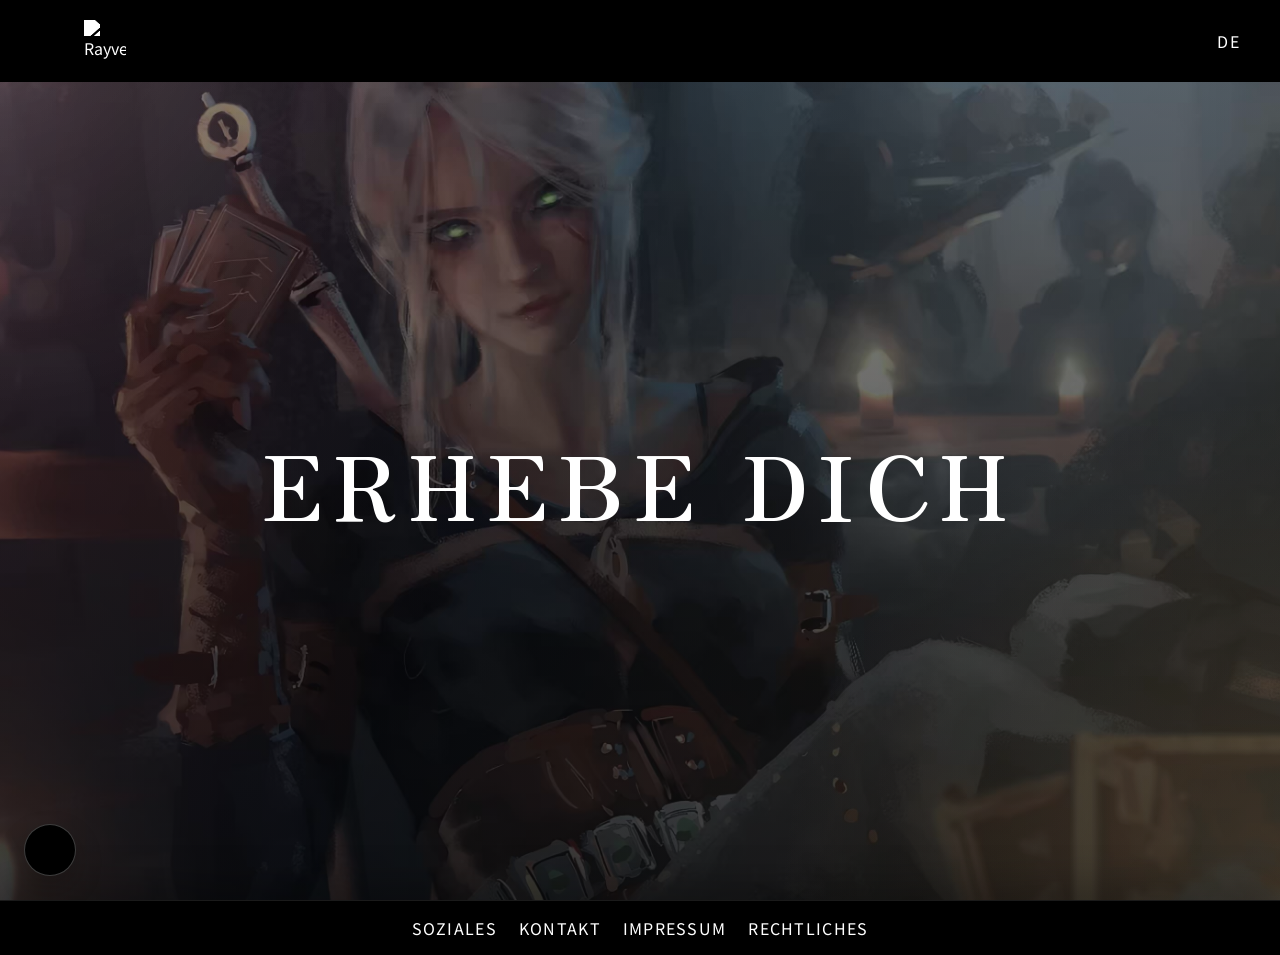
==== index.html @ 379093a9 "Enhance imprint modal styling for improved layout and spacing" ====
<!DOCTYPE html>
<html lang="de">
<head>
	<meta charset="UTF-8">
	<meta name="viewport" content="width=device-width, initial-scale=1.0">
	<title>Rayven</title>
	<meta
		name="description"
		content="Rayven eSports mit einem responsiven Header, Sprachumschaltung und mobilem Menü."
	>
	<link rel="preconnect" href="https://fonts.googleapis.com">
	<link rel="preconnect" href="https://fonts.gstatic.com" crossorigin>
	<link
		href="https://fonts.googleapis.com/css2?family=Noto+Sans+JP:wght@500;600;700&family=Zen+Old+Mincho:wght@400;500;600;700&display=swap"
		rel="stylesheet"
	>
	<link rel="stylesheet" href="assets/css/styles.css">
</head>
<body>
	<div class="page-shell">
		<header class="site-header" data-header>
			<div class="header-inner">
				<div class="header-branding">
					<button
						class="menu-toggle"
						type="button"
						aria-label="Menü öffnen"
						aria-expanded="false"
						aria-controls="mobile-menu"
						data-menu-toggle
					>
						<span class="menu-icon menu-icon-equal" data-menu-icon-open>
							<i data-lucide="equal"></i>
						</span>
						<span class="menu-icon menu-icon-close" data-menu-icon-close>
							<i data-lucide="x"></i>
						</span>
					</button>

					<a class="brand-mark" href="#start" aria-label="Rayven Startseite">
						<img src="assets/logo/logo.svg" alt="Rayven Logo">
					</a>
				</div>

				<div class="header-actions">
					<div class="language-switcher" data-language-switcher>
						<button
							class="language-trigger"
							type="button"
							aria-haspopup="true"
							aria-expanded="false"
							aria-label="Sprache auswählen"
							data-language-trigger
						>
							<span data-current-language>DE</span>
							<i data-lucide="chevron-down"></i>
						</button>
						<div class="language-menu" role="menu" aria-label="Sprachauswahl">
							<button type="button" class="is-active" data-language="de">DE</button>
							<button type="button" data-language="en">EN</button>
							<button type="button" data-language="jp">JP</button>
						</div>
					</div>
				</div>
			</div>
		</header>

		<section class="menu-panel" id="mobile-menu" aria-hidden="true" data-mobile-menu>
			<nav class="mobile-nav" aria-label="Hauptnavigation">
				<a href="index.html" data-i18n="nav.home">START</a>
				<a href="about.html" data-i18n="nav.about">ÜBER</a>
				<a href="#" data-i18n="nav.team">GAMES</a>
				<a href="#" data-i18n="nav.events">EVENTS</a>
				<a href="https://opnform.com/forms/contact-form-cu6ht2" data-i18n="nav.form">FORMULAR</a>
			</nav>
		</section>

		<main>
			<section class="hero" id="start" data-hero>
				<div class="hero-backdrop"></div>
				<div class="hero-content">
					<p class="eyebrow" data-i18n="hero.motto">ERHEBE DICH</p>
				</div>
			</section>
		</main>

		<footer class="site-footer">
			<nav class="footer-nav" aria-label="Footer Navigation">
				<a href="#" data-i18n="footer.socials">SOZIALES</a>
				<a href="#" data-i18n="footer.contact">KONTAKT</a>
				<a href="#" data-i18n="footer.imprint" data-imprint-trigger>IMPRESSUM</a>
				<a href="#" data-i18n="footer.legal">RECHTLICHES</a>
			</nav>
		</footer>
	</div>

	<button class="cookie-trigger" type="button" aria-label="Cookie-Einstellungen öffnen" data-cookie-trigger>
		<i data-lucide="cookie"></i>
	</button>

	<div class="cookie-modal" role="dialog" aria-modal="true" aria-labelledby="cookie-modal-title" aria-hidden="true" data-cookie-modal>
		<div class="cookie-modal-content">
			<div class="cookie-modal-header">
				<div class="cookie-modal-title">
					<h2 id="cookie-modal-title" data-i18n="cookie.title">COOKIE-EINSTELLUNGEN</h2>
				</div>
				<button class="cookie-modal-dismiss" type="button" aria-label="Cookie-Einstellungen schließen" data-cookie-close>
					<i data-lucide="x" aria-hidden="true"></i>
				</button>
			</div>

			<div class="cookie-modal-rule"></div>
			<div class="cookie-modal-notice">
				<i data-lucide="info" aria-hidden="true"></i>
				<p data-i18n="cookie.intro">Hier findest du Informationen dazu, wie Rayven Cookies und ähnliche Technologien verwendet.</p>
			</div>

			<section class="cookie-modal-section">
				<h3 data-i18n="cookie.purposeTitle">WARUM WIR COOKIES VERWENDEN</h3>
				<p data-i18n="cookie.purpose">Cookies und lokale Speicherungen helfen dabei, Spracheinstellungen zu speichern und die Website zuverlässig bereitzustellen. Sie ermöglichen keine personalisierte Werbung durch Rayven.</p>
			</section>

			<section class="cookie-modal-section">
				<h3 data-i18n="cookie.dataTitle">WELCHE DATEN GESPEICHERT WERDEN</h3>
				<p data-i18n="cookie.data">Deine zuletzt ausgewählte Sprache wird lokal in deinem Browser gespeichert. Dadurch bleibt sie beim Aktualisieren und beim späteren Öffnen der Seite erhalten. Diese Einstellung wird nicht an Rayven übertragen.</p>
			</section>

			<section class="cookie-modal-section">
				<h3 data-i18n="cookie.controlTitle">DEINE AUSWAHL</h3>
				<p data-i18n="cookie.control">Du kannst gespeicherte Website-Daten jederzeit über die Einstellungen deines Browsers löschen. Wenn du eine andere Sprache auswählst, wird die neue Auswahl automatisch übernommen.</p>
			</section>

		</div>
	</div>

	<div class="cookie-modal" role="dialog" aria-modal="true" aria-labelledby="imprint-modal-title" aria-hidden="true" data-imprint-modal>
		<div class="cookie-modal-content imprint-modal-content">
			<div class="cookie-modal-header">
				<div class="cookie-modal-title">
					<h2 id="imprint-modal-title" data-i18n="imprint.title">IMPRESSUM</h2>
				</div>
				<button class="cookie-modal-dismiss" type="button" aria-label="Impressum schließen" data-imprint-close>
					<i data-lucide="x" aria-hidden="true"></i>
				</button>
			</div>

			<div class="cookie-modal-rule"></div>

			<section class="cookie-modal-section">
				<h3 data-i18n="imprint.provider">ANGABEN GEMÄSS § 5 TMG</h3>
				<p><span>Rayven</span><br><span data-i18n="imprint.city">86316 FRIEDBERG</span></p>
			</section>

			<section class="cookie-modal-section">
				<h3 data-i18n="imprint.contact">KONTAKT</h3>
				<p><span data-i18n="imprint.emailLabel">E-MAIL:</span> <a href="mailto:rayvenclan@proton.me">rayvenclan@proton.me</a></p>
			</section>

			<section class="cookie-modal-section">
				<h3 data-i18n="imprint.disclaimer">HAFTUNGSAUSSCHLUSS</h3>
				<p data-i18n="imprint.disclaimerText">Die Inhalte dieser Website wurden mit größtmöglicher Sorgfalt erstellt. Für die Richtigkeit, Vollständigkeit und Aktualität der Inhalte können wir jedoch keine Gewähr übernehmen.</p>
			</section>

			<section class="cookie-modal-section">
				<h3 data-i18n="imprint.externalLinks">EXTERNE LINKS</h3>
				<p data-i18n="imprint.externalLinksText">Diese Website enthält Links zu externen Websites Dritter, auf deren Inhalte wir keinen Einfluss haben. Für die Inhalte der verlinkten Seiten ist stets der jeweilige Anbieter oder Betreiber der Seiten verantwortlich.</p>
			</section>

			<section class="cookie-modal-section">
				<h3 data-i18n="imprint.copyright">URHEBERRECHT</h3>
				<p data-i18n="imprint.copyrightText">Die durch die Seitenbetreiber erstellten Inhalte und Werke auf dieser Website unterliegen dem deutschen Urheberrecht. Die Vervielfältigung, Bearbeitung, Verbreitung und jede Art der Verwertung außerhalb der Grenzen des Urheberrechts bedürfen der schriftlichen Zustimmung des jeweiligen Autors bzw. Erstellers.</p>
			</section>
		</div>
	</div>

	<script src="https://unpkg.com/lucide@latest"></script>
	<script src="assets/js/main.js"></script>
</body>
</html>
---- assets/css/styles.css ----
:root {
	--bg: #f3ede2;
	--surface: rgba(255, 255, 255, 0.92);
	--surface-strong: #ffffff;
	--surface-dark: rgba(10, 10, 10, 0.74);
	--text: #141414;
	--text-soft: rgba(20, 20, 20, 0.72);
	--text-inverse: #ffffff;
	--line: rgba(255, 255, 255, 0.14);
	--line-dark: rgba(20, 20, 20, 0.12);
	--accent: #b89a62;
	--accent-deep: #6d1f2a;
	--header-height: 82px;
	--content-width: min(1280px, calc(100vw - 48px));
	--transition: 220ms cubic-bezier(0.22, 1, 0.36, 1);
	--hero-image: url("../img/hero-bg.jpg");
}

* {
	box-sizing: border-box;
}

html {
	height: 100%;
	scroll-behavior: smooth;
}

body {
	min-height: 100%;
	margin: 0;
	font-family: "Noto Sans JP", sans-serif;
	background: var(--bg);
	color: var(--text);
}

body.menu-open {
	overflow: hidden;
	background: #ffffff;
}

a {
	color: inherit;
	text-decoration: none;
}

button {
	font: inherit;
}

.page-shell {
	min-height: 100svh;
	position: relative;
}

main {
	height: 100svh;
}

.site-header {
	position: fixed;
	inset: 0 0 auto;
	z-index: 40;
	color: var(--text-inverse);
	background: #000000;
	transition: background-color var(--transition), color var(--transition), border-color var(--transition);
}

.header-inner {
	width: 100%;
	margin: 0 auto;
	min-height: var(--header-height);
	display: flex;
	justify-content: space-between;
	align-items: center;
	gap: 20px;
	padding: 0 28px;
}

.page-shell.menu-open .site-header {
	background: #ffffff;
	color: var(--text);
}

.menu-toggle,
.language-trigger,
.language-menu button,
.mobile-language-actions button {
	border: 0;
	background: none;
	padding: 0;
	cursor: pointer;
}

	.menu-toggle {
		display: inline-flex;
	width: 42px;
	height: 42px;
	align-items: center;
	justify-content: center;
	color: currentColor;
		position: relative;
}

.footer-nav {
	display: flex;
	align-items: center;
}

.header-branding {
	display: flex;
	align-items: center;
	gap: 14px;
}

.footer-nav a,
.mobile-nav a,
.hero-cta,
.language-trigger,
.language-menu button,
	.mobile-language-actions button,
	.menu-toggle {
	font-family: "Noto Sans JP", sans-serif;
	letter-spacing: 0.08em;
}

.footer-nav a,
.mobile-nav a {
	font-size: 1rem;
	position: relative;
}

.footer-nav a::after,
.mobile-nav a::after {
	content: "";
	position: absolute;
	left: 0;
	bottom: -5px;
	width: 100%;
	height: 1px;
	background: currentColor;
	transform: scaleX(0);
	transform-origin: left;
	transition: transform var(--transition);
}

.footer-nav a:hover::after,
.footer-nav a:focus-visible::after,
.mobile-nav a:hover::after,
.mobile-nav a:focus-visible::after {
	transform: scaleX(1);
}

.brand-mark {
	display: inline-flex;
	align-items: center;
	justify-content: center;
	width: 42px;
	height: 42px;
}

.brand-mark img {
	width: 100%;
	height: 100%;
	object-fit: contain;
	transition: filter var(--transition);
}

	.site-header .brand-mark img {
	filter: brightness(0) invert(1);
}

.page-shell.menu-open .site-header .brand-mark img {
	filter: none;
}

.header-actions {
	display: flex;
	align-items: center;
	gap: 14px;
}

.language-switcher {
	position: relative;
}

.language-trigger {
	display: inline-flex;
	align-items: center;
	gap: 8px;
	min-height: 42px;
	padding: 0 4px 0 12px;
	color: inherit;
	background: transparent;
	transition: color var(--transition);
}

.language-trigger svg {
	width: 18px;
	height: 18px;
	transition: transform var(--transition);
}

.language-switcher.is-open .language-trigger svg {
	transform: rotate(180deg);
}

.language-menu {
	position: absolute;
	top: calc(100% + 10px);
	right: 0;
	min-width: 88px;
	display: grid;
	gap: 4px;
	padding: 8px;
	background: rgba(255, 255, 255, 0.96);
	border: 1px solid rgba(20, 20, 20, 0.08);
	box-shadow: 0 18px 42px rgba(0, 0, 0, 0.18);
	opacity: 0;
	visibility: hidden;
	transform: translateY(-8px);
	transition: opacity var(--transition), transform var(--transition), visibility var(--transition);
}

.language-switcher.is-open .language-menu {
	opacity: 1;
	visibility: visible;
	transform: translateY(0);
}

.language-menu button,
.mobile-language-actions button {
	min-height: 42px;
	padding: 0 14px;
	color: var(--text);
	text-align: center;
	transition: background-color var(--transition), color var(--transition);
}

.language-menu button.is-active,
.mobile-language-actions button.is-active,
.language-menu button:hover,
.language-menu button:focus-visible,
.mobile-language-actions button:hover,
.mobile-language-actions button:focus-visible {
	background: #000000;
	color: var(--text-inverse);
}

.hero {
	position: relative;
	height: 100svh;
	min-height: 100svh;
	display: flex;
	align-items: center;
	padding: calc(var(--header-height) + 24px) 24px 40px;
	overflow: clip;
	isolation: isolate;
	box-sizing: border-box;
	background:
		linear-gradient(180deg, rgba(6, 8, 11, 0.24), rgba(6, 8, 11, 0.72)),
		linear-gradient(115deg, rgba(109, 31, 42, 0.38), rgba(17, 17, 17, 0.12) 42%, rgba(184, 154, 98, 0.28)),
		var(--hero-image) center/cover no-repeat;
}

.hero-backdrop {
	position: absolute;
	inset: 0;
	background:
		radial-gradient(circle at top left, rgba(255, 255, 255, 0.14), transparent 26%),
		radial-gradient(circle at bottom right, rgba(184, 154, 98, 0.2), transparent 32%);
	mix-blend-mode: screen;
	pointer-events: none;
}

.hero-content {
	position: relative;
	z-index: 1;
	width: var(--content-width);
	margin: 0 auto;
	color: var(--text-inverse);
	display: grid;
	justify-items: center;
	text-align: center;
	gap: 18px;
	animation: rise-in 720ms cubic-bezier(0.22, 1, 0.36, 1) both;
}

.eyebrow {
	margin: 0;
	font-family: "Zen Old Mincho", serif;
	font-size: clamp(2.4rem, 7vw, 6rem);
	font-weight: 700;
	line-height: 1.2;
	letter-spacing: 0.12em;
}

.mobile-language-block p {
	margin: 0;
	font-family: "Noto Sans JP", sans-serif;
	font-size: 0.9rem;
	letter-spacing: 0.24em;
}

.hero h1 {
	margin: 0;
	max-width: 10ch;
	font-family: "Noto Sans JP", sans-serif;
	font-size: clamp(4rem, 12vw, 8.5rem);
	line-height: 0.88;
	letter-spacing: 0.02em;
	text-wrap: balance;
}

.hero-copy {
	max-width: 600px;
	margin: 0;
	font-size: clamp(1.1rem, 1.8vw, 1.35rem);
	line-height: 1.28;
	color: rgba(255, 255, 255, 0.82);
}

.hero-cta {
	display: inline-flex;
	align-items: center;
	justify-content: center;
	min-width: 178px;
	min-height: 58px;
	padding: 0 28px;
	background: var(--surface-strong);
	color: var(--text);
	font-size: 1.05rem;
	transition: transform var(--transition), background-color var(--transition), color var(--transition);
}

.hero-cta:hover,
.hero-cta:focus-visible {
	transform: translateY(-3px);
	background: var(--accent);
	color: var(--text-inverse);
}

.about-cta .hero-cta {
	border: 1px solid var(--text-inverse);
	background: #000000;
	color: var(--text-inverse);
	transition: background-color var(--transition), color var(--transition);
}

.about-cta .hero-cta:hover,
.about-cta .hero-cta:focus-visible {
	transform: none;
	background: var(--text-inverse);
	color: var(--text);
}

.site-footer {
	position: relative;
	z-index: 20;
	width: 100%;
	background: #000000;
	border-top: 1px solid rgba(255, 255, 255, 0.1);
	box-shadow: 0 -18px 36px rgba(0, 0, 0, 0.24);
}

.cookie-trigger {
	position: fixed;
	left: 24px;
	bottom: 24px;
	z-index: 60;
	display: grid;
	place-items: center;
	width: 52px;
	height: 52px;
	border: 1px solid rgba(255, 255, 255, 0.24);
	border-radius: 50%;
	background: #000000;
	color: var(--text-inverse);
	box-shadow: 0 12px 28px rgba(0, 0, 0, 0.24);
	cursor: pointer;
	transition: transform var(--transition), background-color var(--transition);
}

.cookie-trigger:hover,
.cookie-trigger:focus-visible {
	background: #000000;
	transform: none;
}

.cookie-trigger svg {
	width: 24px;
	height: 24px;
}

.cookie-modal {
	position: fixed;
	inset: 0;
	z-index: 70;
	display: grid;
	place-items: center;
	padding: 24px;
	background: rgba(10, 10, 10, 0.58);
	opacity: 0;
	visibility: hidden;
	pointer-events: none;
	transition: opacity var(--transition), visibility var(--transition);
}

.cookie-modal.is-open {
	opacity: 1;
	visibility: visible;
	pointer-events: auto;
}

.cookie-modal-content {
	width: min(760px, 100%);
	max-height: min(760px, 100%);
	overflow-y: auto;
	padding: 32px 36px 36px;
	border: 1px solid rgba(20, 20, 20, 0.1);
	border-radius: 0;
	background: #000000;
	color: var(--text-inverse);
	font-family: "Noto Sans JP", sans-serif;
	box-shadow: inset 0 4px 0 0 #FFFFFF, 0 24px 70px rgba(0, 0, 0, 0.28);
	transform: translateY(18px);
	transition: transform var(--transition);
}

.cookie-modal.is-open .cookie-modal-content {
	transform: translateY(0);
}

.cookie-modal-header,
.cookie-modal-title {
	display: flex;
	align-items: center;
}

.cookie-modal-header {
	justify-content: space-between;
	gap: 20px;
}

.cookie-modal-title {
	gap: 12px;
}

.cookie-modal-title svg {
	width: 25px;
	height: 25px;
	stroke-width: 2.2;
}

.cookie-modal-content h2 {
	margin: 0;
	font-size: clamp(1.45rem, 3vw, 2rem);
	line-height: 1.1;
}

.cookie-modal-dismiss {
	display: grid;
	place-items: center;
	width: 40px;
	height: 40px;
	padding: 0;
	border: 0;
	background: transparent;
	color: var(--text-inverse);
	cursor: pointer;
	transition: background-color var(--transition), color var(--transition);
}

.cookie-modal-dismiss:hover,
.cookie-modal-dismiss:focus-visible {
	background: #000000;
	color: var(--text-inverse);
}

.cookie-modal-dismiss svg {
	width: 22px;
	height: 22px;
}

.cookie-modal-rule {
	height: 1px;
	margin: 24px 0 26px;
	background: var(--line-dark);
}

.imprint-modal-content .cookie-modal-rule {
	margin-bottom: 13px;
}

.cookie-modal-notice {
	display: flex;
	align-items: flex-start;
	gap: 14px;
	margin: 0 0 28px;
	padding: 18px 20px;
	border: 1px solid rgba(255, 255, 255, 0.62);
	border-radius: 0;
	background: rgba(255, 255, 255, 0.08);
	color: var(--text-inverse);
}

.cookie-modal-notice svg {
	flex: 0 0 auto;
	width: 21px;
	height: 21px;
	margin-top: 0.2rem;
	color: #FFFFFF;
}

.cookie-modal-notice p {
	margin: 0;
	color: var(--text-inverse);
	font-size: 0.98rem;
	line-height: 1.6;
}

.cookie-modal-section {
	padding-top: 22px;
	border-top: 1px solid var(--line-dark);
}

.imprint-modal-content .cookie-modal-section:first-of-type {
	padding-top: 11px;
}

.cookie-modal-section h3 {
	margin: 0 0 8px;
	font-size: 1.05rem;
	letter-spacing: 0.03em;
}

.cookie-modal-section p {
	margin: 0 0 20px;
	color: rgba(255, 255, 255, 0.78);
	font-size: 0.95rem;
	line-height: 1.6;
}

.footer-nav {
	gap: 22px;
	min-height: 54px;
	padding: 0 28px;
	color: var(--text-inverse);
	justify-content: center;
	flex-wrap: wrap;
}


.menu-icon {
	position: absolute;
	inset: 0;
	display: flex;
	align-items: center;
	justify-content: center;
	pointer-events: none;
	transition: opacity var(--transition), transform var(--transition);
}

.menu-icon-equal {
	opacity: 1;
	transform: rotate(0deg) scale(1);
}

.menu-icon-close {
	opacity: 0;
	transform: rotate(-90deg) scale(0.7);
}

.page-shell.menu-open .menu-icon-equal {
	opacity: 0;
	transform: rotate(90deg) scale(0.7);
}

.page-shell.menu-open .menu-icon-close {
	opacity: 1;
	transform: rotate(0deg) scale(1);
}

.menu-panel {
	position: fixed;
	inset: var(--header-height) 0 0;
	z-index: 34;
	display: grid;
	place-items: center;
	padding: 32px 24px 48px;
	background: #ffffff;
	color: var(--text);
	opacity: 0;
	visibility: hidden;
	pointer-events: none;
	transition: opacity var(--transition), visibility var(--transition);
}


.menu-panel .mobile-nav {
	transform: translateY(28px);
	transition: transform 280ms cubic-bezier(0.22, 1, 0.36, 1), opacity var(--transition);
	opacity: 0;
}

.menu-panel-inner,
.menu-panel {
	align-content: center;
}

.menu-panel {
	display: grid;
	gap: 32px;
}

.mobile-nav {
	display: grid;
	gap: 20px;
	justify-items: center;
}

.mobile-nav a {
	font-size: clamp(2.1rem, 4.5vw, 3.4rem);
}

.mobile-language-actions {
	display: flex;
	gap: 10px;
}

.mobile-language-actions button {
	min-width: 72px;
	min-height: 46px;
	border: 1px solid rgba(20, 20, 20, 0.12);
	color: var(--text);
}


.page-shell.menu-open .menu-panel {
	opacity: 1;
	visibility: visible;
	pointer-events: auto;
}


.page-shell.menu-open .menu-panel .mobile-nav {
	opacity: 1;
	transform: translateY(0);
}

.page-shell.menu-open main,
.page-shell.menu-open .site-footer {
	visibility: hidden;
	pointer-events: none;
}

@keyframes rise-in {
	from {
		opacity: 0;
		transform: translateY(36px);
	}

	to {
		opacity: 1;
		transform: translateY(0);
	}
}

@media (max-width: 820px) {
	:root {
		--content-width: min(100vw - 32px, 100%);
		--header-height: 74px;
	}

	.header-inner {
		min-height: var(--header-height);
		padding: 0 12px;
		gap: 10px;
	}

	.brand-mark {
		width: 34px;
		height: 34px;
	}

	.language-trigger {
		min-height: 38px;
		padding: 0 2px 0 10px;
	}

	.hero {
		align-items: center;
		padding: calc(var(--header-height) + 20px) 16px 28px;
	}

	.hero h1 {
		max-width: 8ch;
		font-size: clamp(2.9rem, 16vw, 5.2rem);
	}

	.hero-copy {
		max-width: 26ch;
		font-size: 1rem;
	}

	.footer-nav {
		flex-wrap: wrap;
		gap: 12px 18px;
		padding: 14px 16px;
		min-height: auto;
	}
}

@media (max-width: 580px) {
	.cookie-trigger {
		left: 16px;
		bottom: 16px;
	}

	.cookie-modal {
		padding: 16px;
	}

	.cookie-modal-content {
		padding: 24px 20px 28px;
	}

	.cookie-modal-notice {
		padding: 16px;
	}

	.header-branding {
		gap: 10px;
	}

	.header-actions {
		gap: 8px;
	}

	.language-trigger {
		min-width: 62px;
	}

	.hero-copy {
		max-width: 22ch;
	}

	.menu-panel {
		padding-inline: 16px;
	}
}

/* About page */
body.page-about {
	background: #000000;
	color: var(--text-inverse);
}

.page-about .about-hero,
.page-about .about-story,
.page-about .about-cta,
.page-about .about-main {
	font-family: "Noto Sans JP", sans-serif;
}

.about-main {
	height: auto;
	background: #000000;
}

.about-hero {
	padding: calc(var(--header-height) + 24px) 24px 56px;
	background: #000000;
}

.about-hero-inner {
	width: var(--content-width);
	margin: 0 auto;
	display: grid;
	gap: 18px;
}

.breadcrumb {
	display: flex;
	align-items: center;
	gap: 8px;
	margin: 0 0 12px;
	font-size: 0.85rem;
	letter-spacing: 0.18em;
	color: rgba(255, 255, 255, 0.56);
}

.breadcrumb a {
	color: rgba(255, 255, 255, 0.56);
	transition: color var(--transition);
}

.breadcrumb a:hover,
.breadcrumb a:focus-visible {
	color: var(--text-inverse);
}

.about-hero .eyebrow {
	font-family: "Noto Sans JP", sans-serif;
	font-size: clamp(0.95rem, 2vw, 1.15rem);
	color: #FFB7C5;
	letter-spacing: 0.3em;
}

.about-hero h1 {
	margin: 0;
	font-family: "Noto Sans JP", sans-serif;
	font-size: clamp(2.6rem, 7vw, 5rem);
	line-height: 1.05;
	letter-spacing: 0.02em;
}

.about-lead {
	max-width: 640px;
	margin: 0;
	font-size: clamp(1.05rem, 1.6vw, 1.3rem);
	line-height: 1.5;
	color: rgba(255, 255, 255, 0.78);
}

.about-story {
	padding: 4px 24px 72px;
	background: #000000;
}

.about-story-inner {
	width: var(--content-width);
	margin: 0 auto;
	display: grid;
	grid-template-columns: minmax(280px, 460px) 1fr;
	gap: 64px;
	align-items: center;
}

.about-photo-grid {
	position: relative;
	width: min(360px, 82vw);
	aspect-ratio: 1 / 1.25;
	margin: 0 auto;
}

.photo-frame {
	position: absolute;
	width: 68%;
	margin: 0;
	padding: 10px 10px 18px;
	border: 1px solid rgba(255, 255, 255, 0.16);
	background: #000000;
	box-shadow: 0 24px 50px rgba(0, 0, 0, 0.5);
	cursor: zoom-in;
}

.photo-frame:first-child {
	left: 0;
	bottom: 0;
	z-index: 2;
	transform: rotate(-7deg);
}

.about-photo-grid .photo-frame:nth-child(2) {
	right: 0;
	top: 0;
	z-index: 1;
	transform: rotate(7deg);
}

.photo-frame-img {
	aspect-ratio: 1 / 1;
	overflow: hidden;
	background: #0a0a0a;
}

.photo-frame-img img {
	width: 100%;
	height: 100%;
	object-fit: cover;
	display: block;
}

.photo-frame figcaption {
	margin-top: 14px;
	font-family: "Noto Sans JP", sans-serif;
	font-size: 0.92rem;
	letter-spacing: 0.04em;
	line-height: 1.4;
	text-align: center;
	color: rgba(255, 255, 255, 0.82);
}

.image-modal {
	position: fixed;
	inset: 0;
	z-index: 80;
	display: grid;
	place-items: center;
	padding: 32px;
	background: rgba(10, 10, 10, 0.78);
	opacity: 0;
	visibility: hidden;
	pointer-events: none;
	transition: opacity var(--transition), visibility var(--transition);
}

.image-modal.is-open {
	opacity: 1;
	visibility: visible;
	pointer-events: auto;
}

.image-modal-content {
	position: relative;
	width: min(920px, 100%);
	max-height: 100%;
	display: grid;
	justify-items: center;
	gap: 16px;
	transform: translateY(18px);
	transition: transform var(--transition);
}

.image-modal.is-open .image-modal-content {
	transform: translateY(0);
}

.image-modal-preview {
	display: block;
	width: auto;
	max-width: 100%;
	max-height: calc(100svh - 150px);
	object-fit: contain;
	border: 1px solid rgba(255, 255, 255, 0.24);
	box-shadow: 0 24px 70px rgba(0, 0, 0, 0.5);
}

.image-modal-caption {
	margin: 0;
	color: var(--text-inverse);
	font-size: 1rem;
	letter-spacing: 0.08em;
}

.image-modal-close {
	position: absolute;
	top: -18px;
	right: -18px;
	display: grid;
	place-items: center;
	width: 42px;
	height: 42px;
	padding: 0;
	border: 1px solid rgba(255, 255, 255, 0.5);
	background: #000000;
	color: var(--text-inverse);
	cursor: pointer;
	transition: background-color var(--transition), color var(--transition);
}

.image-modal-close:hover,
.image-modal-close:focus-visible {
	background: var(--text-inverse);
	color: var(--text);
}

.image-modal-close svg {
	width: 20px;
	height: 20px;
}

.about-story-text h2 {
	margin: 0 0 18px;
	font-family: "Noto Sans JP", sans-serif;
	font-size: clamp(1.8rem, 3vw, 2.4rem);
	letter-spacing: 0.04em;
}

.about-story-text p {
	margin: 0 0 16px;
	color: rgba(255, 255, 255, 0.74);
	line-height: 1.7;
	font-size: 1.02rem;
}

.about-cta {
	padding: 56px 24px 72px;
	text-align: left;
	background: #000000;
}

.about-cta-inner {
	width: var(--content-width);
	margin: 0 auto;
	display: grid;
	gap: 20px;
	justify-items: start;
}

.about-cta h2 {
	margin: 0;
	font-family: "Noto Sans JP", sans-serif;
	font-size: clamp(1.8rem, 4vw, 2.6rem);
}

.about-cta p {
	margin: 0;
	color: rgba(255, 255, 255, 0.72);
	line-height: 1.6;
}

@media (max-width: 860px) {
	.about-story {
		padding: 4px 20px 32px;
	}

	.about-cta {
		padding: 56px 20px;
	}

	.about-story-inner {
		grid-template-columns: 1fr;
		gap: 48px;
	}

	.about-photo-grid {
		width: min(340px, 78vw);
		margin: 0 auto;
	}
}

@media (max-width: 540px) {
	.image-modal {
		padding: 24px 16px;
	}

	.image-modal-close {
		top: -14px;
		right: -8px;
	}

	.about-photo-grid {
		width: min(280px, 76vw);
	}
}
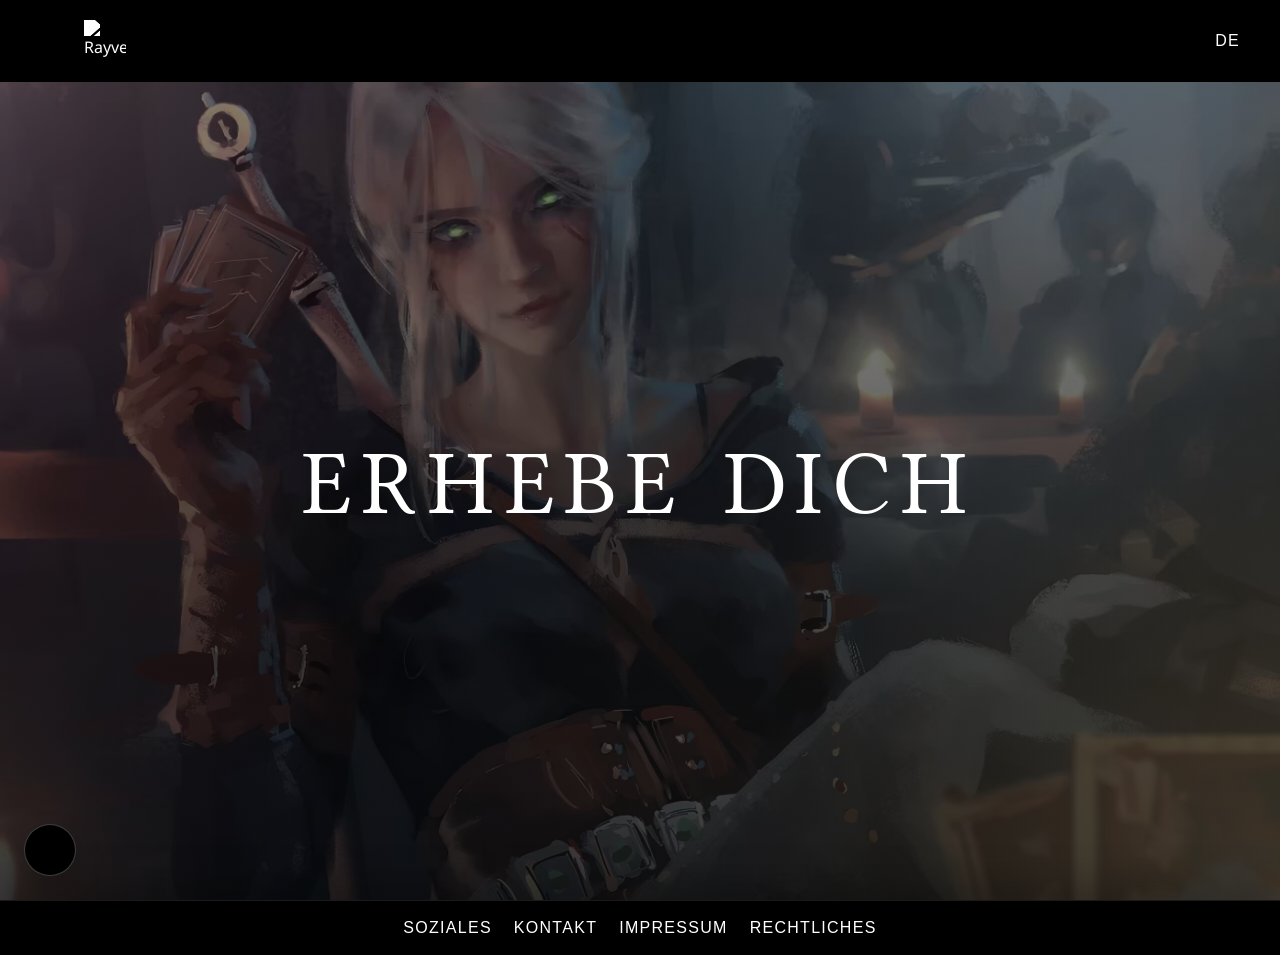
==== commit eec34777: "Refactor font families and update hero motto styling for consistency" ====
--- a/index.html
+++ b/index.html
@@ -11,7 +11,7 @@
 	<link rel="preconnect" href="https://fonts.googleapis.com">
 	<link rel="preconnect" href="https://fonts.gstatic.com" crossorigin>
 	<link
-		href="https://fonts.googleapis.com/css2?family=Noto+Sans+JP:wght@500;600;700&family=Zen+Old+Mincho:wght@400;500;600;700&display=swap"
+		href="https://fonts.googleapis.com/css2?family=Noto+Sans:wght@400;500;600;700&family=Ponomar&display=swap"
 		rel="stylesheet"
 	>
 	<link rel="stylesheet" href="assets/css/styles.css">
@@ -58,7 +58,7 @@
 						<div class="language-menu" role="menu" aria-label="Sprachauswahl">
 							<button type="button" class="is-active" data-language="de">DE</button>
 							<button type="button" data-language="en">EN</button>
-							<button type="button" data-language="jp">JP</button>
+							<button type="button" data-language="ru">RU</button>
 						</div>
 					</div>
 				</div>
@@ -79,7 +79,7 @@
 			<section class="hero" id="start" data-hero>
 				<div class="hero-backdrop"></div>
 				<div class="hero-content">
-					<p class="eyebrow" data-i18n="hero.motto">ERHEBE DICH</p>
+					<p class="eyebrow hero-motto" data-i18n="hero.motto">ERHEBE DICH</p>
 				</div>
 			</section>
 		</main>
--- a/assets/css/styles.css
+++ b/assets/css/styles.css
@@ -28,7 +28,7 @@
 body {
 	min-height: 100%;
 	margin: 0;
-	font-family: "Noto Sans JP", sans-serif;
+	font-family: "Noto Sans", sans-serif;
 	background: var(--bg);
 	color: var(--text);
 }
@@ -287,11 +287,21 @@
 
 .eyebrow {
 	margin: 0;
-	font-family: "Zen Old Mincho", serif;
+	font-family: "Ponomar", serif;
 	font-size: clamp(2.4rem, 7vw, 6rem);
-	font-weight: 700;
+	font-weight: 400;
 	line-height: 1.2;
 	letter-spacing: 0.12em;
+}
+
+.hero-motto {
+	transform-origin: center;
+}
+
+html[lang="ru"] .hero-motto {
+	position: relative;
+	top: 4px;
+	transform: scaleY(0.83);
 }
 
 .mobile-language-block p {
@@ -802,7 +812,7 @@
 .about-hero .eyebrow {
 	font-family: "Noto Sans JP", sans-serif;
 	font-size: clamp(0.95rem, 2vw, 1.15rem);
-	color: #FFB7C5;
+	color: #de9b35;
 	letter-spacing: 0.3em;
 }
 
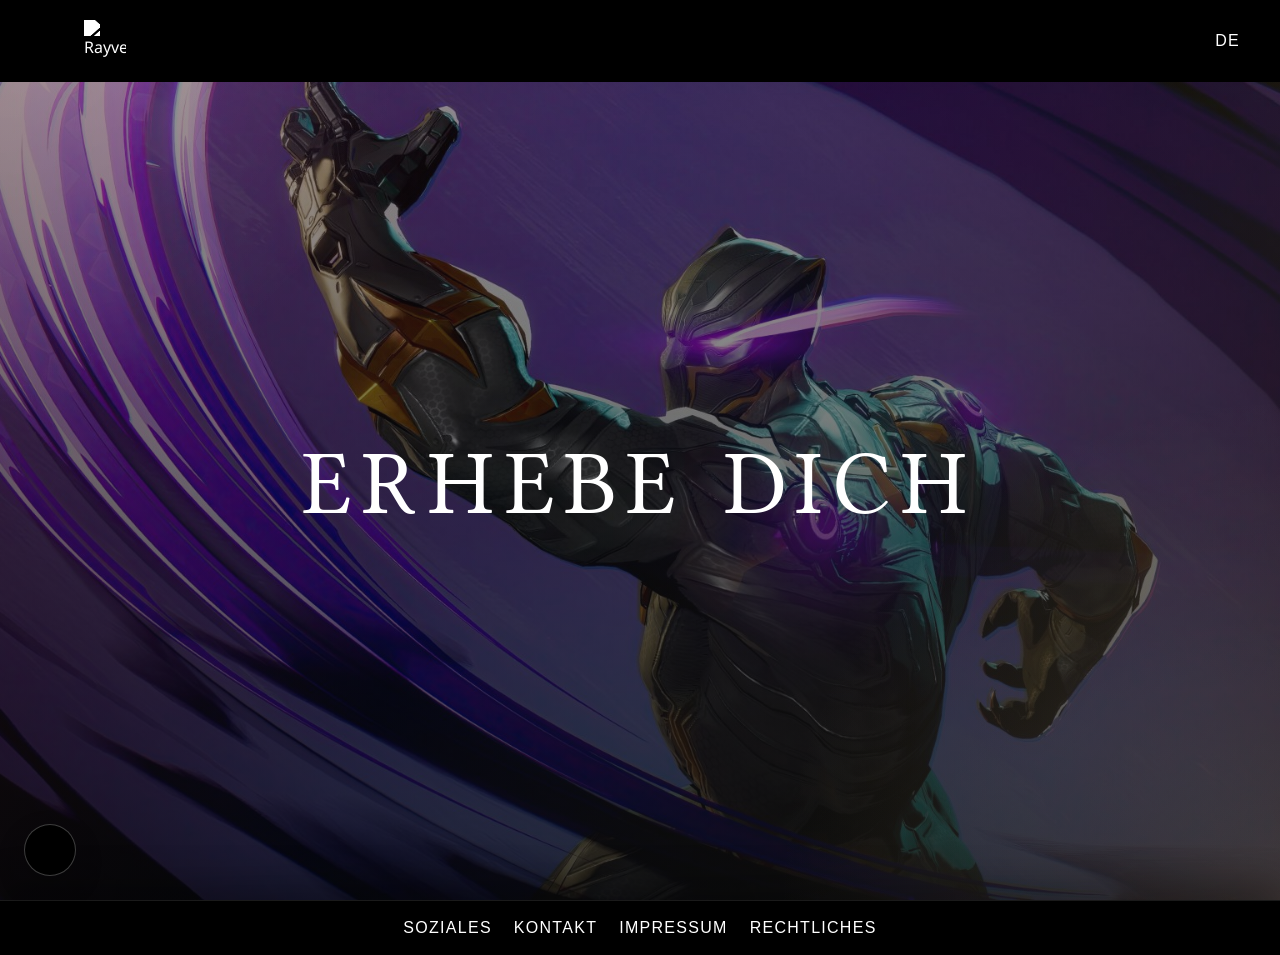
==== commit 0ade741e: "Add games page with initial content and layout" ====
--- a/index.html
+++ b/index.html
@@ -58,7 +58,7 @@
 						<div class="language-menu" role="menu" aria-label="Sprachauswahl">
 							<button type="button" class="is-active" data-language="de">DE</button>
 							<button type="button" data-language="en">EN</button>
-							<button type="button" data-language="ru">RU</button>
+							<button type="button" data-language="ro">RO</button>
 						</div>
 					</div>
 				</div>
@@ -69,7 +69,7 @@
 			<nav class="mobile-nav" aria-label="Hauptnavigation">
 				<a href="index.html" data-i18n="nav.home">START</a>
 				<a href="about.html" data-i18n="nav.about">ÜBER</a>
-				<a href="#" data-i18n="nav.team">GAMES</a>
+				<a href="games.html" data-i18n="nav.team">GAMES</a>
 				<a href="#" data-i18n="nav.events">EVENTS</a>
 				<a href="https://opnform.com/forms/contact-form-cu6ht2" data-i18n="nav.form">FORMULAR</a>
 			</nav>
--- a/assets/css/styles.css
+++ b/assets/css/styles.css
@@ -298,12 +298,6 @@
 	transform-origin: center;
 }
 
-html[lang="ru"] .hero-motto {
-	position: relative;
-	top: 4px;
-	transform: scaleY(0.83);
-}
-
 .mobile-language-block p {
 	margin: 0;
 	font-family: "Noto Sans JP", sans-serif;
@@ -1020,6 +1014,190 @@
 	line-height: 1.6;
 }
 
+body.page-games {
+	background: #000000;
+	color: var(--text-inverse);
+}
+
+.page-games .games-main {
+	font-family: "Noto Sans JP", sans-serif;
+}
+
+.games-main {
+	height: auto;
+	background: #000000;
+}
+
+.games-hero {
+	padding: calc(var(--header-height) + 24px) 24px 58px;
+	background: #000000;
+}
+
+.games-hero-inner,
+.games-grid {
+	width: var(--content-width);
+	margin: 0 auto;
+}
+
+.games-hero-inner {
+	display: grid;
+	gap: 18px;
+}
+
+.games-hero .eyebrow {
+	font-family: "Noto Sans JP", sans-serif;
+	font-size: clamp(0.95rem, 2vw, 1.15rem);
+	color: #de9b35;
+	letter-spacing: 0.3em;
+}
+
+.games-hero h1 {
+	margin: 0;
+	font-family: "Noto Sans JP", sans-serif;
+	font-size: clamp(2.6rem, 7vw, 5rem);
+	line-height: 1.05;
+	letter-spacing: 0.02em;
+}
+
+.games-lead {
+	max-width: 640px;
+	margin: 0;
+	font-size: clamp(1.05rem, 1.6vw, 1.3rem);
+	line-height: 1.5;
+	color: rgba(255, 255, 255, 0.78);
+}
+
+.games-showcase {
+	padding: 0 24px 88px;
+	background: #000000;
+}
+
+.games-grid {
+	display: grid;
+	grid-template-columns: repeat(2, minmax(0, 1fr));
+	grid-auto-rows: auto;
+	gap: 14px;
+}
+
+.game-card {
+	position: relative;
+	aspect-ratio: 16 / 9;
+	overflow: hidden;
+	display: flex;
+	align-items: flex-end;
+	padding: 24px;
+	background-color: #171717;
+	background-image: linear-gradient(180deg, rgba(0, 0, 0, 0.04) 15%, rgba(0, 0, 0, 0.88) 100%), var(--game-image);
+	background-position: center;
+	background-size: cover;
+	border: 0;
+	border-radius: 8px;
+}
+
+.game-card::after {
+	display: none;
+}
+
+.game-card-content {
+	position: relative;
+	z-index: 1;
+	width: 100%;
+}
+
+.game-card-tags {
+	display: flex;
+	flex-wrap: wrap;
+	gap: 6px;
+	margin-bottom: 18px;
+}
+
+.game-card-tags span {
+	padding: 6px 10px;
+	border: 1px solid rgba(255, 255, 255, 0.34);
+	border-radius: 999px;
+	background: rgba(8, 8, 8, 0.42);
+	font-size: 0.66rem;
+	font-weight: 600;
+	letter-spacing: 0.12em;
+	color: rgba(255, 255, 255, 0.88);
+}
+
+.game-card-info {
+	display: flex;
+	align-items: center;
+	gap: 14px;
+}
+
+.game-card-logo {
+	flex: 0 0 58px;
+	width: 58px;
+	height: 58px;
+	display: grid;
+	place-items: center;
+	overflow: hidden;
+	border: 0;
+	background: transparent;
+	font-family: "Noto Sans JP", sans-serif;
+	font-size: 0.76rem;
+	font-weight: 700;
+	line-height: 1;
+	letter-spacing: 0.08em;
+	text-align: center;
+	color: #ffffff;
+}
+
+.game-card-logo img {
+	display: block;
+	width: 45px;
+	height: 45px;
+	object-fit: contain;
+	filter: brightness(0) invert(1);
+}
+
+.game-card h2 {
+	margin: 0;
+	font-family: "Noto Sans JP", sans-serif;
+	font-size: clamp(1.2rem, 2.5vw, 2rem);
+	font-weight: 600;
+	line-height: 1.08;
+	letter-spacing: 0.02em;
+}
+
+@media (max-width: 680px) {
+	.games-hero,
+	.games-showcase {
+		padding-right: 20px;
+		padding-left: 20px;
+	}
+
+	.games-grid {
+		grid-template-columns: 1fr;
+	}
+
+	.game-card {
+		aspect-ratio: 16 / 9;
+	}
+}
+
+@media (max-width: 480px) {
+	.games-hero {
+		padding-top: calc(var(--header-height) + 20px);
+	}
+
+	.games-showcase {
+		padding-bottom: 56px;
+	}
+
+	.games-grid {
+		display: grid;
+		grid-template-columns: 1fr;
+	}
+
+	.game-card {
+		padding: 20px;
+	}
+}
+
 @media (max-width: 860px) {
 	.about-story {
 		padding: 4px 20px 32px;
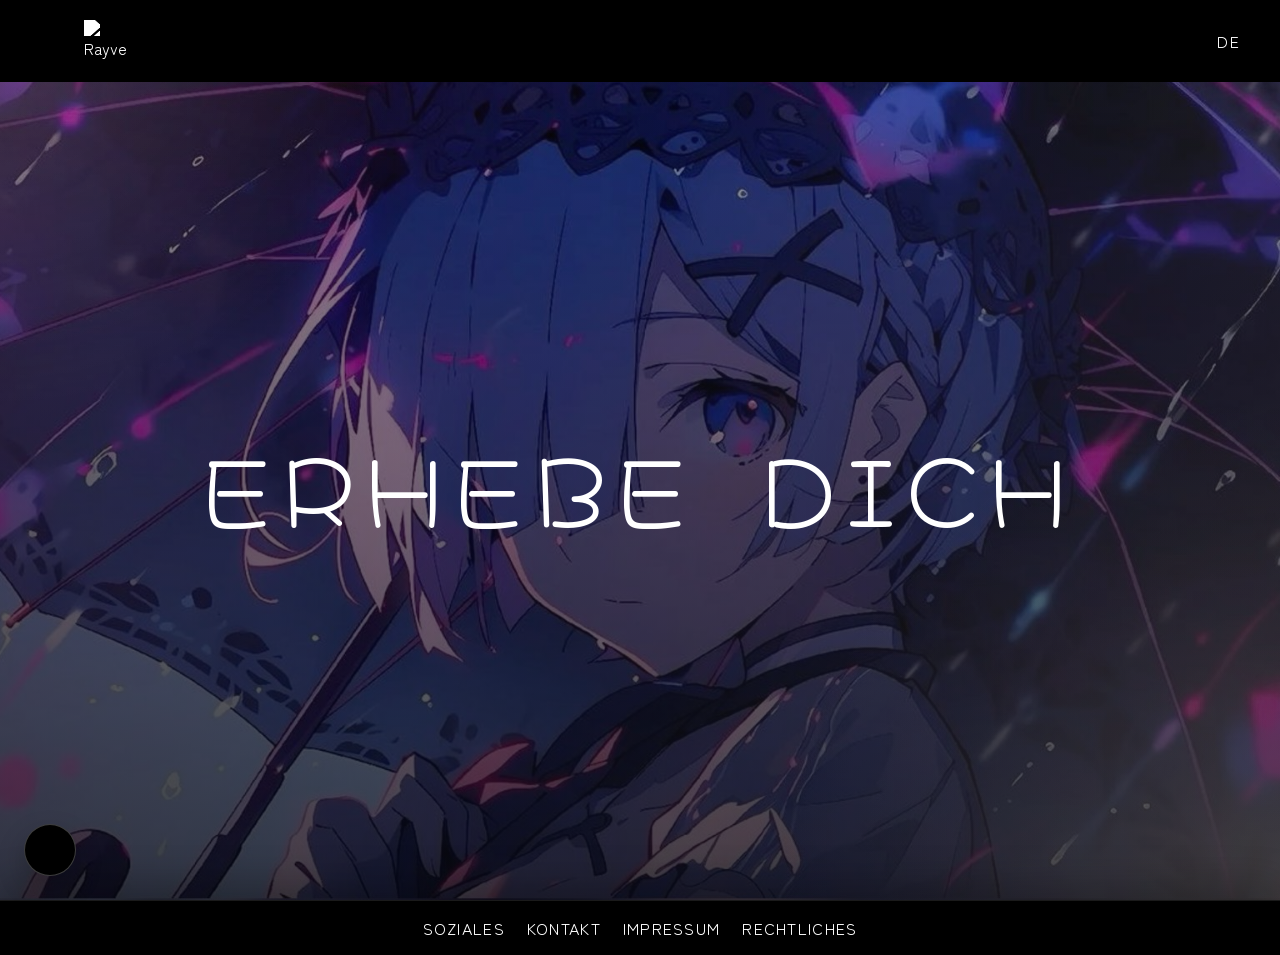
==== commit 0e6205f3: "Update game assets and translations: replace Killer Inn with Guilty Gear -Strive, update font styles" ====
--- a/index.html
+++ b/index.html
@@ -11,7 +11,7 @@
 	<link rel="preconnect" href="https://fonts.googleapis.com">
 	<link rel="preconnect" href="https://fonts.gstatic.com" crossorigin>
 	<link
-		href="https://fonts.googleapis.com/css2?family=Noto+Sans:wght@400;500;600;700&family=Ponomar&display=swap"
+		href="https://fonts.googleapis.com/css2?family=Hachi+Maru+Pop&family=Zen+Maru+Gothic:wght@400;500;700&display=swap"
 		rel="stylesheet"
 	>
 	<link rel="stylesheet" href="assets/css/styles.css">
@@ -58,7 +58,7 @@
 						<div class="language-menu" role="menu" aria-label="Sprachauswahl">
 							<button type="button" class="is-active" data-language="de">DE</button>
 							<button type="button" data-language="en">EN</button>
-							<button type="button" data-language="ro">RO</button>
+							<button type="button" data-language="ja">JP</button>
 						</div>
 					</div>
 				</div>
--- a/assets/css/styles.css
+++ b/assets/css/styles.css
@@ -1,4 +1,4 @@
-:root {
+﻿:root {
 	--bg: #f3ede2;
 	--surface: rgba(255, 255, 255, 0.92);
 	--surface-strong: #ffffff;
@@ -10,6 +10,7 @@
 	--line-dark: rgba(20, 20, 20, 0.12);
 	--accent: #b89a62;
 	--accent-deep: #6d1f2a;
+	--anime-accent: #9fd6ff;
 	--header-height: 82px;
 	--content-width: min(1280px, calc(100vw - 48px));
 	--transition: 220ms cubic-bezier(0.22, 1, 0.36, 1);
@@ -28,7 +29,7 @@
 body {
 	min-height: 100%;
 	margin: 0;
-	font-family: "Noto Sans", sans-serif;
+	font-family: "Zen Maru Gothic", sans-serif;
 	background: var(--bg);
 	color: var(--text);
 }
@@ -119,7 +120,7 @@
 .language-menu button,
 	.mobile-language-actions button,
 	.menu-toggle {
-	font-family: "Noto Sans JP", sans-serif;
+	font-family: "Zen Maru Gothic", sans-serif;
 	letter-spacing: 0.08em;
 }
 
@@ -189,6 +190,7 @@
 	gap: 8px;
 	min-height: 42px;
 	padding: 0 4px 0 12px;
+	border-radius: 8px;
 	color: inherit;
 	background: transparent;
 	transition: color var(--transition);
@@ -214,6 +216,7 @@
 	padding: 8px;
 	background: rgba(255, 255, 255, 0.96);
 	border: 1px solid rgba(20, 20, 20, 0.08);
+	border-radius: 8px;
 	box-shadow: 0 18px 42px rgba(0, 0, 0, 0.18);
 	opacity: 0;
 	visibility: hidden;
@@ -231,6 +234,7 @@
 .mobile-language-actions button {
 	min-height: 42px;
 	padding: 0 14px;
+	border-radius: 8px;
 	color: var(--text);
 	text-align: center;
 	transition: background-color var(--transition), color var(--transition);
@@ -287,7 +291,7 @@
 
 .eyebrow {
 	margin: 0;
-	font-family: "Ponomar", serif;
+	font-family: "Zen Maru Gothic", sans-serif;
 	font-size: clamp(2.4rem, 7vw, 6rem);
 	font-weight: 400;
 	line-height: 1.2;
@@ -295,12 +299,13 @@
 }
 
 .hero-motto {
+	font-family: "Hachi Maru Pop", cursive;
 	transform-origin: center;
 }
 
 .mobile-language-block p {
 	margin: 0;
-	font-family: "Noto Sans JP", sans-serif;
+	font-family: "Zen Maru Gothic", sans-serif;
 	font-size: 0.9rem;
 	letter-spacing: 0.24em;
 }
@@ -308,7 +313,7 @@
 .hero h1 {
 	margin: 0;
 	max-width: 10ch;
-	font-family: "Noto Sans JP", sans-serif;
+	font-family: "Zen Maru Gothic", sans-serif;
 	font-size: clamp(4rem, 12vw, 8.5rem);
 	line-height: 0.88;
 	letter-spacing: 0.02em;
@@ -421,10 +426,10 @@
 	overflow-y: auto;
 	padding: 32px 36px 36px;
 	border: 1px solid rgba(20, 20, 20, 0.1);
-	border-radius: 0;
-	background: #000000;
-	color: var(--text-inverse);
-	font-family: "Noto Sans JP", sans-serif;
+	border-radius: 8px;
+	background: #000000;
+	color: var(--text-inverse);
+	font-family: "Zen Maru Gothic", sans-serif;
 	box-shadow: inset 0 4px 0 0 #FFFFFF, 0 24px 70px rgba(0, 0, 0, 0.28);
 	transform: translateY(18px);
 	transition: transform var(--transition);
@@ -489,6 +494,7 @@
 	height: 1px;
 	margin: 24px 0 26px;
 	background: var(--line-dark);
+	border-radius: 999px;
 }
 
 .imprint-modal-content .cookie-modal-rule {
@@ -502,7 +508,7 @@
 	margin: 0 0 28px;
 	padding: 18px 20px;
 	border: 1px solid rgba(255, 255, 255, 0.62);
-	border-radius: 0;
+	border-radius: 8px;
 	background: rgba(255, 255, 255, 0.08);
 	color: var(--text-inverse);
 }
@@ -763,7 +769,7 @@
 .page-about .about-story,
 .page-about .about-cta,
 .page-about .about-main {
-	font-family: "Noto Sans JP", sans-serif;
+	font-family: "Zen Maru Gothic", sans-serif;
 }
 
 .about-main {
@@ -804,15 +810,16 @@
 }
 
 .about-hero .eyebrow {
-	font-family: "Noto Sans JP", sans-serif;
+	font-family: "Zen Maru Gothic", sans-serif;
 	font-size: clamp(0.95rem, 2vw, 1.15rem);
-	color: #de9b35;
+	color: var(--anime-accent);
 	letter-spacing: 0.3em;
+	text-shadow: 0 0 14px rgba(159, 214, 255, 0.28);
 }
 
 .about-hero h1 {
 	margin: 0;
-	font-family: "Noto Sans JP", sans-serif;
+	font-family: "Zen Maru Gothic", sans-serif;
 	font-size: clamp(2.6rem, 7vw, 5rem);
 	line-height: 1.05;
 	letter-spacing: 0.02em;
@@ -853,6 +860,7 @@
 	margin: 0;
 	padding: 10px 10px 18px;
 	border: 1px solid rgba(255, 255, 255, 0.16);
+	border-radius: 10px;
 	background: #000000;
 	box-shadow: 0 24px 50px rgba(0, 0, 0, 0.5);
 	cursor: zoom-in;
@@ -875,6 +883,7 @@
 .photo-frame-img {
 	aspect-ratio: 1 / 1;
 	overflow: hidden;
+	border-radius: 8px;
 	background: #0a0a0a;
 }
 
@@ -887,7 +896,7 @@
 
 .photo-frame figcaption {
 	margin-top: 14px;
-	font-family: "Noto Sans JP", sans-serif;
+	font-family: "Zen Maru Gothic", sans-serif;
 	font-size: 0.92rem;
 	letter-spacing: 0.04em;
 	line-height: 1.4;
@@ -937,6 +946,7 @@
 	max-height: calc(100svh - 150px);
 	object-fit: contain;
 	border: 1px solid rgba(255, 255, 255, 0.24);
+	border-radius: 10px;
 	box-shadow: 0 24px 70px rgba(0, 0, 0, 0.5);
 }
 
@@ -957,6 +967,7 @@
 	height: 42px;
 	padding: 0;
 	border: 1px solid rgba(255, 255, 255, 0.5);
+	border-radius: 8px;
 	background: #000000;
 	color: var(--text-inverse);
 	cursor: pointer;
@@ -976,7 +987,7 @@
 
 .about-story-text h2 {
 	margin: 0 0 18px;
-	font-family: "Noto Sans JP", sans-serif;
+	font-family: "Zen Maru Gothic", sans-serif;
 	font-size: clamp(1.8rem, 3vw, 2.4rem);
 	letter-spacing: 0.04em;
 }
@@ -1004,7 +1015,7 @@
 
 .about-cta h2 {
 	margin: 0;
-	font-family: "Noto Sans JP", sans-serif;
+	font-family: "Zen Maru Gothic", sans-serif;
 	font-size: clamp(1.8rem, 4vw, 2.6rem);
 }
 
@@ -1017,10 +1028,11 @@
 body.page-games {
 	background: #000000;
 	color: var(--text-inverse);
+	overflow-x: clip;
 }
 
 .page-games .games-main {
-	font-family: "Noto Sans JP", sans-serif;
+	font-family: "Zen Maru Gothic", sans-serif;
 }
 
 .games-main {
@@ -1035,7 +1047,7 @@
 
 .games-hero-inner,
 .games-grid {
-	width: var(--content-width);
+	width: min(var(--content-width), 100%);
 	margin: 0 auto;
 }
 
@@ -1045,15 +1057,16 @@
 }
 
 .games-hero .eyebrow {
-	font-family: "Noto Sans JP", sans-serif;
+	font-family: "Zen Maru Gothic", sans-serif;
 	font-size: clamp(0.95rem, 2vw, 1.15rem);
-	color: #de9b35;
+	color: var(--anime-accent);
 	letter-spacing: 0.3em;
+	text-shadow: 0 0 14px rgba(159, 214, 255, 0.28);
 }
 
 .games-hero h1 {
 	margin: 0;
-	font-family: "Noto Sans JP", sans-serif;
+	font-family: "Zen Maru Gothic", sans-serif;
 	font-size: clamp(2.6rem, 7vw, 5rem);
 	line-height: 1.05;
 	letter-spacing: 0.02em;
@@ -1076,7 +1089,7 @@
 	display: grid;
 	grid-template-columns: repeat(2, minmax(0, 1fr));
 	grid-auto-rows: auto;
-	gap: 14px;
+	gap: 28px;
 }
 
 .game-card {
@@ -1126,6 +1139,7 @@
 	display: flex;
 	align-items: center;
 	gap: 14px;
+	min-width: 0;
 }
 
 .game-card-logo {
@@ -1137,7 +1151,7 @@
 	overflow: hidden;
 	border: 0;
 	background: transparent;
-	font-family: "Noto Sans JP", sans-serif;
+	font-family: "Zen Maru Gothic", sans-serif;
 	font-size: 0.76rem;
 	font-weight: 700;
 	line-height: 1;
@@ -1156,22 +1170,24 @@
 
 .game-card h2 {
 	margin: 0;
-	font-family: "Noto Sans JP", sans-serif;
+	font-family: "Zen Maru Gothic", sans-serif;
 	font-size: clamp(1.2rem, 2.5vw, 2rem);
 	font-weight: 600;
 	line-height: 1.08;
 	letter-spacing: 0.02em;
+	overflow-wrap: anywhere;
 }
 
 @media (max-width: 680px) {
 	.games-hero,
 	.games-showcase {
-		padding-right: 20px;
-		padding-left: 20px;
+		padding-right: 24px;
+		padding-left: 24px;
 	}
 
 	.games-grid {
 		grid-template-columns: 1fr;
+		gap: 20px;
 	}
 
 	.game-card {
@@ -1181,7 +1197,7 @@
 
 @media (max-width: 480px) {
 	.games-hero {
-		padding-top: calc(var(--header-height) + 20px);
+		padding-top: calc(var(--header-height) + 24px);
 	}
 
 	.games-showcase {
@@ -1232,3 +1248,4 @@
 		width: min(280px, 76vw);
 	}
 }
+
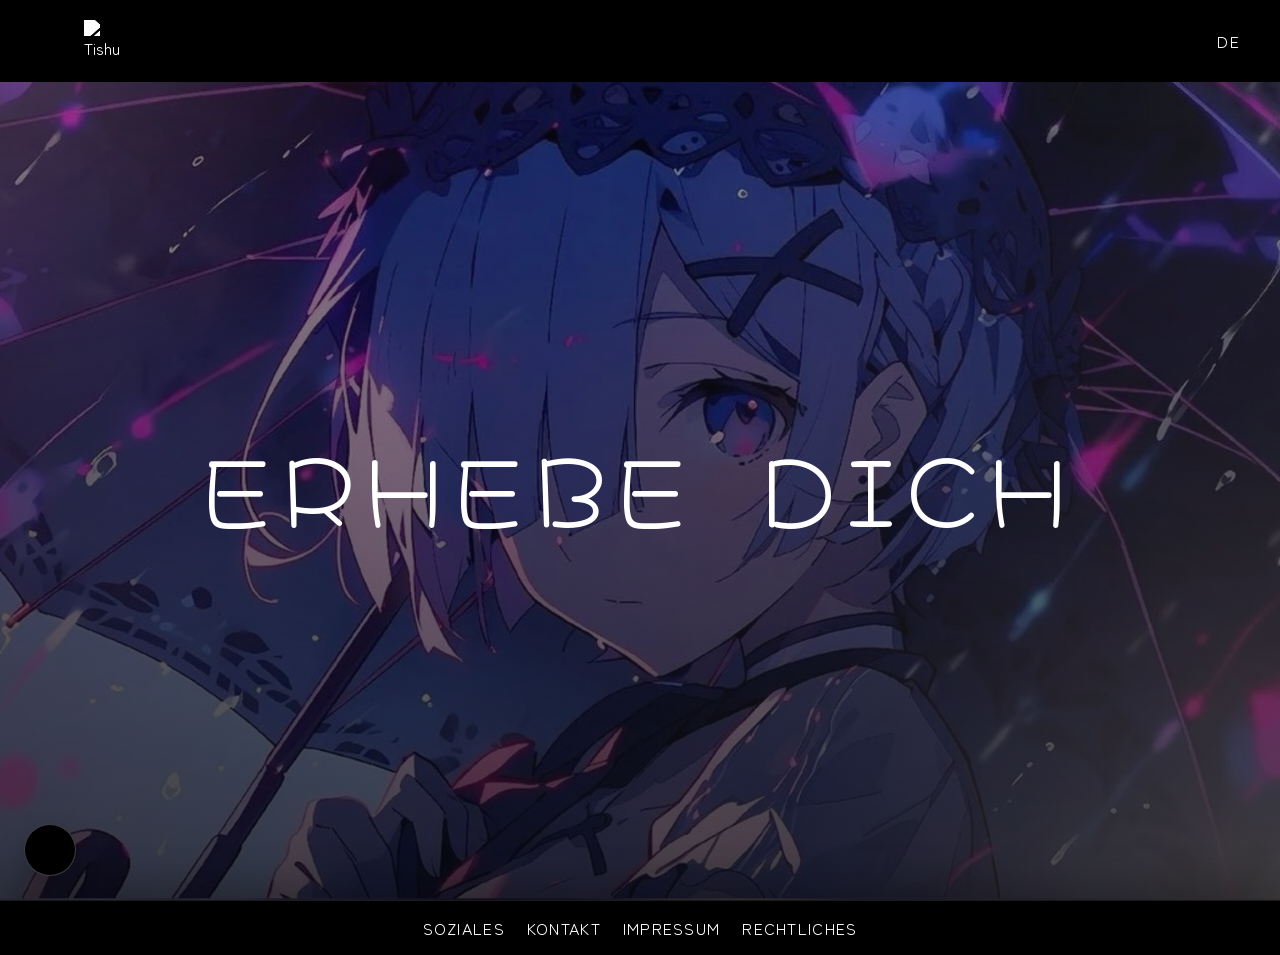
==== commit be9dfe1f: "Update branding and content to reflect Tishu as the main identity, replacing references to Rayven th" ====
--- a/index.html
+++ b/index.html
@@ -3,10 +3,10 @@
 <head>
 	<meta charset="UTF-8">
 	<meta name="viewport" content="width=device-width, initial-scale=1.0">
-	<title>Rayven</title>
+	<title>Tishu</title>
 	<meta
 		name="description"
-		content="Rayven eSports mit einem responsiven Header, Sprachumschaltung und mobilem Menü."
+		content="Tishu ist Streamer und Content Creator für Gaming, Anime, Horror und Fantasy."
 	>
 	<link rel="preconnect" href="https://fonts.googleapis.com">
 	<link rel="preconnect" href="https://fonts.gstatic.com" crossorigin>
@@ -37,8 +37,8 @@
 						</span>
 					</button>
 
-					<a class="brand-mark" href="#start" aria-label="Rayven Startseite">
-						<img src="assets/logo/logo.svg" alt="Rayven Logo">
+					<a class="brand-mark" href="#start" aria-label="Tishu Startseite">
+						<img src="assets/logo/logo.svg" alt="Tishu Logo">
 					</a>
 				</div>
 
@@ -112,17 +112,17 @@
 			<div class="cookie-modal-rule"></div>
 			<div class="cookie-modal-notice">
 				<i data-lucide="info" aria-hidden="true"></i>
-				<p data-i18n="cookie.intro">Hier findest du Informationen dazu, wie Rayven Cookies und ähnliche Technologien verwendet.</p>
+				<p data-i18n="cookie.intro">Hier findest du Informationen dazu, wie Tishu Cookies und ähnliche Technologien verwendet.</p>
 			</div>
 
 			<section class="cookie-modal-section">
 				<h3 data-i18n="cookie.purposeTitle">WARUM WIR COOKIES VERWENDEN</h3>
-				<p data-i18n="cookie.purpose">Cookies und lokale Speicherungen helfen dabei, Spracheinstellungen zu speichern und die Website zuverlässig bereitzustellen. Sie ermöglichen keine personalisierte Werbung durch Rayven.</p>
+				<p data-i18n="cookie.purpose">Cookies und lokale Speicherungen helfen dabei, Spracheinstellungen zu speichern und die Website zuverlässig bereitzustellen. Sie ermöglichen keine personalisierte Werbung durch Tishu.</p>
 			</section>
 
 			<section class="cookie-modal-section">
 				<h3 data-i18n="cookie.dataTitle">WELCHE DATEN GESPEICHERT WERDEN</h3>
-				<p data-i18n="cookie.data">Deine zuletzt ausgewählte Sprache wird lokal in deinem Browser gespeichert. Dadurch bleibt sie beim Aktualisieren und beim späteren Öffnen der Seite erhalten. Diese Einstellung wird nicht an Rayven übertragen.</p>
+				<p data-i18n="cookie.data">Deine zuletzt ausgewählte Sprache wird lokal in deinem Browser gespeichert. Dadurch bleibt sie beim Aktualisieren und beim späteren Öffnen der Seite erhalten. Diese Einstellung wird nicht an Tishu übertragen.</p>
 			</section>
 
 			<section class="cookie-modal-section">
@@ -148,7 +148,7 @@
 
 			<section class="cookie-modal-section">
 				<h3 data-i18n="imprint.provider">ANGABEN GEMÄSS § 5 TMG</h3>
-				<p><span>Rayven</span><br><span data-i18n="imprint.city">86316 FRIEDBERG</span></p>
+				<p><span>Tishu</span><br><span data-i18n="imprint.city">ANSCHRIFT ERGÄNZEN</span></p>
 			</section>
 
 			<section class="cookie-modal-section">
--- a/assets/css/styles.css
+++ b/assets/css/styles.css
@@ -10,7 +10,7 @@
 	--line-dark: rgba(20, 20, 20, 0.12);
 	--accent: #b89a62;
 	--accent-deep: #6d1f2a;
-	--anime-accent: #9fd6ff;
+	--anime-accent: #8e8cd7;
 	--header-height: 82px;
 	--content-width: min(1280px, calc(100vw - 48px));
 	--transition: 220ms cubic-bezier(0.22, 1, 0.36, 1);
@@ -792,6 +792,7 @@
 .breadcrumb {
 	display: flex;
 	align-items: center;
+	flex-wrap: wrap;
 	gap: 8px;
 	margin: 0 0 12px;
 	font-size: 0.85rem;
@@ -799,6 +800,23 @@
 	color: rgba(255, 255, 255, 0.56);
 }
 
+.breadcrumb-prefix {
+	display: inline-flex;
+	align-items: center;
+	gap: 8px;
+	white-space: nowrap;
+}
+
+.breadcrumb-current {
+	min-width: 0;
+}
+
+@media (max-width: 540px) {
+	.page-game-detail .breadcrumb-current {
+		flex-basis: 100%;
+	}
+}
+
 .breadcrumb a {
 	color: rgba(255, 255, 255, 0.56);
 	transition: color var(--transition);
@@ -814,7 +832,7 @@
 	font-size: clamp(0.95rem, 2vw, 1.15rem);
 	color: var(--anime-accent);
 	letter-spacing: 0.3em;
-	text-shadow: 0 0 14px rgba(159, 214, 255, 0.28);
+	text-shadow: 0 0 14px rgba(142, 140, 215, 0.28);
 }
 
 .about-hero h1 {
@@ -957,6 +975,19 @@
 	letter-spacing: 0.08em;
 }
 
+.image-modal-caption a {
+	color: inherit;
+	text-decoration: underline;
+	text-underline-offset: 3px;
+	transition: color var(--transition), text-shadow var(--transition);
+}
+
+.image-modal-caption a:hover,
+.image-modal-caption a:focus-visible {
+	color: #8e8cd7;
+	text-shadow: 0 0 14px rgba(142, 140, 215, 0.72);
+}
+
 .image-modal-close {
 	position: absolute;
 	top: -18px;
@@ -1061,7 +1092,7 @@
 	font-size: clamp(0.95rem, 2vw, 1.15rem);
 	color: var(--anime-accent);
 	letter-spacing: 0.3em;
-	text-shadow: 0 0 14px rgba(159, 214, 255, 0.28);
+	text-shadow: 0 0 14px rgba(142, 140, 215, 0.28);
 }
 
 .games-hero h1 {
@@ -1117,6 +1148,11 @@
 	width: 100%;
 }
 
+.game-card-link {
+	display: block;
+	width: 100%;
+}
+
 .game-card-tags {
 	display: flex;
 	flex-wrap: wrap;
@@ -1249,3 +1285,205 @@
 	}
 }
 
+/* Game detail pages (e.g. games/ggst.html) */
+
+body.page-game-detail {
+	background: #000000;
+	color: var(--text-inverse);
+	overflow-x: clip;
+}
+
+.page-game-detail .game-detail-main {
+	height: auto;
+	font-family: "Zen Maru Gothic", sans-serif;
+	background: #000000;
+}
+
+.game-availability {
+	display: inline-flex;
+	align-items: center;
+	gap: 8px;
+	width: fit-content;
+	padding: 7px 16px;
+	border: 1px solid rgba(255, 255, 255, 0.3);
+	border-radius: 999px;
+	font-size: 0.7rem;
+	font-weight: 600;
+	letter-spacing: 0.18em;
+	text-transform: uppercase;
+	color: var(--anime-accent);
+}
+
+.game-availability::before {
+	content: "";
+	width: 7px;
+	height: 7px;
+	border-radius: 50%;
+	background: var(--anime-accent);
+	box-shadow: 0 0 10px var(--anime-accent);
+}
+
+.game-subtitle {
+	margin: 0;
+	font-family: "Zen Maru Gothic", sans-serif;
+	font-size: clamp(1.1rem, 2vw, 1.4rem);
+	font-weight: 500;
+	letter-spacing: 0.04em;
+	color: rgba(255, 255, 255, 0.82);
+}
+
+.game-overview {
+	padding: 8px 24px 88px;
+	background: #000000;
+}
+
+.game-overview-inner {
+	width: var(--content-width);
+	margin: 0 auto;
+	display: grid;
+	grid-template-columns: 1.6fr 1fr;
+	gap: 56px;
+	align-items: start;
+}
+
+.game-overview-text h2 {
+	position: relative;
+	margin: 0 0 22px;
+	padding-left: 20px;
+	font-family: "Zen Maru Gothic", sans-serif;
+	font-size: clamp(1.6rem, 3vw, 2.2rem);
+	letter-spacing: 0.04em;
+}
+
+.game-overview-text h2::before {
+	content: "";
+	position: absolute;
+	left: 0;
+	top: 3px;
+	bottom: 3px;
+	width: 3px;
+	border-radius: 2px;
+	background: var(--anime-accent);
+}
+
+.game-overview-text p {
+	margin: 0 0 16px;
+	color: rgba(255, 255, 255, 0.74);
+	line-height: 1.7;
+	font-size: 1.02rem;
+}
+
+.game-info-box {
+	position: relative;
+	display: grid;
+	gap: 22px;
+	margin-top: clamp(2.6rem, 5vw, 3.4rem);
+	margin-right: clamp(0px, 3vw, 40px);
+	padding: 32px;
+	border: 1px solid rgba(255, 255, 255, 0.16);
+	border-radius: 18px;
+	background:
+		linear-gradient(160deg, rgba(255, 255, 255, 0.06), rgba(255, 255, 255, 0.02) 40%, rgba(0, 0, 0, 0.2)),
+		#0a0a0a;
+	box-shadow: 0 30px 60px rgba(0, 0, 0, 0.5), inset 0 1px 0 rgba(255, 255, 255, 0.05);
+	overflow: hidden;
+	align-self: start;
+}
+
+.game-info-box::before {
+	content: "";
+	position: absolute;
+	inset: 0 0 auto 0;
+	height: 3px;
+	background: linear-gradient(90deg, transparent, var(--anime-accent), transparent);
+}
+
+.game-info-block {
+	display: flex;
+	align-items: flex-start;
+	gap: 16px;
+}
+
+.game-info-icon {
+	flex: 0 0 44px;
+	width: 44px;
+	height: 44px;
+	display: grid;
+	place-items: center;
+	border-radius: 12px;
+	background: rgba(142, 140, 215, 0.1);
+	border: 1px solid rgba(142, 140, 215, 0.3);
+	color: var(--anime-accent);
+}
+
+.game-info-icon svg {
+	width: 20px;
+	height: 20px;
+}
+
+.game-info-divider {
+	height: 1px;
+	background: linear-gradient(90deg, transparent, rgba(255, 255, 255, 0.16), transparent);
+}
+
+.game-info-block h3 {
+	margin: 0 0 8px;
+	font-size: 0.7rem;
+	font-weight: 700;
+	letter-spacing: 0.2em;
+	text-transform: uppercase;
+	color: rgba(255, 255, 255, 0.5);
+}
+
+.game-info-block p {
+	margin: 0;
+	font-size: 1.15rem;
+	letter-spacing: 0.02em;
+	color: var(--text-inverse);
+}
+
+.game-tags-list {
+	display: flex;
+	flex-wrap: wrap;
+	gap: 8px;
+}
+
+.game-tags-list span {
+	padding: 6px 13px;
+	border: 1px solid rgba(255, 255, 255, 0.34);
+	border-radius: 999px;
+	background: rgba(255, 255, 255, 0.04);
+	font-size: 0.68rem;
+	font-weight: 600;
+	letter-spacing: 0.12em;
+	color: rgba(255, 255, 255, 0.9);
+	transition: background-color var(--transition), border-color var(--transition);
+}
+
+.game-tags-list span:hover {
+	background: rgba(255, 255, 255, 0.08);
+	border-color: rgba(255, 255, 255, 0.5);
+}
+
+@media (max-width: 860px) {
+	.game-overview-inner {
+		grid-template-columns: 1fr;
+		gap: 32px;
+	}
+
+	.game-info-box {
+		margin-top: 0;
+		margin-right: 0;
+	}
+}
+
+@media (max-width: 540px) {
+	.game-overview {
+		padding: 8px 20px 64px;
+	}
+
+	.game-info-box {
+		padding: 26px;
+	}
+}
+
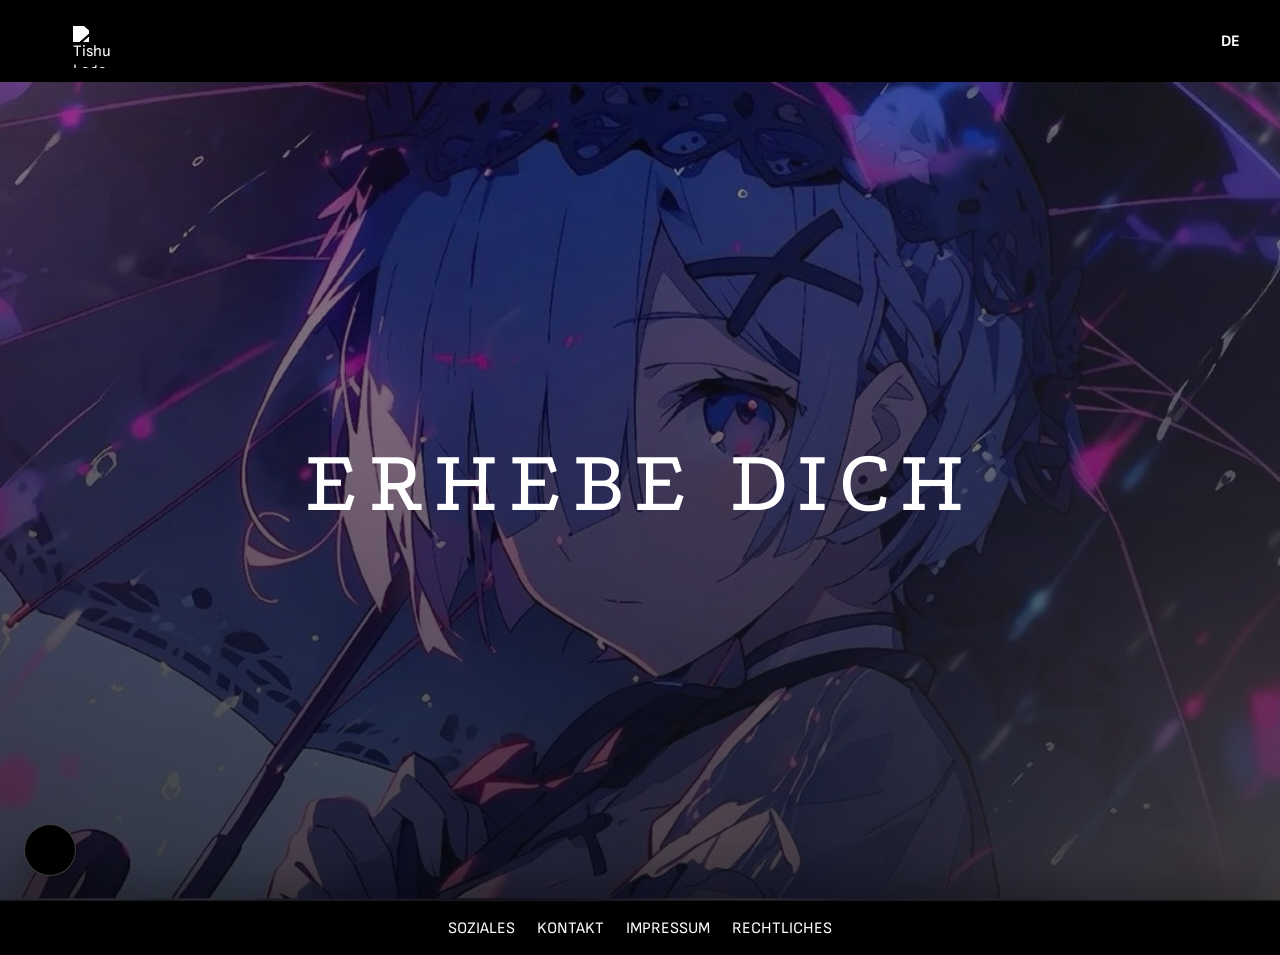
==== commit 0bb91289: "Update font styles and language options across the site; add Polish translations for various section" ====
--- a/index.html
+++ b/index.html
@@ -11,7 +11,7 @@
 	<link rel="preconnect" href="https://fonts.googleapis.com">
 	<link rel="preconnect" href="https://fonts.gstatic.com" crossorigin>
 	<link
-		href="https://fonts.googleapis.com/css2?family=Hachi+Maru+Pop&family=Zen+Maru+Gothic:wght@400;500;700&display=swap"
+		href="https://fonts.googleapis.com/css2?family=Podkova:wght@400;500;600;700&family=Sofia+Sans:wght@400;500;600;700&display=swap"
 		rel="stylesheet"
 	>
 	<link rel="stylesheet" href="assets/css/styles.css">
@@ -58,7 +58,7 @@
 						<div class="language-menu" role="menu" aria-label="Sprachauswahl">
 							<button type="button" class="is-active" data-language="de">DE</button>
 							<button type="button" data-language="en">EN</button>
-							<button type="button" data-language="ja">JP</button>
+							<button type="button" data-language="pl">PL</button>
 						</div>
 					</div>
 				</div>
--- a/assets/css/styles.css
+++ b/assets/css/styles.css
@@ -29,7 +29,7 @@
 body {
 	min-height: 100%;
 	margin: 0;
-	font-family: "Zen Maru Gothic", sans-serif;
+	font-family: "Sofia Sans", sans-serif;
 	background: var(--bg);
 	color: var(--text);
 }
@@ -97,6 +97,7 @@
 	width: 42px;
 	height: 42px;
 	align-items: center;
+	font-weight: 700; /* Set font weight to bold for language buttons */
 	justify-content: center;
 	color: currentColor;
 		position: relative;
@@ -107,7 +108,7 @@
 	align-items: center;
 }
 
-.header-branding {
+	font-weight: 700; /* Set font weight to bold for language trigger */
 	display: flex;
 	align-items: center;
 	gap: 14px;
@@ -116,11 +117,11 @@
 .footer-nav a,
 .mobile-nav a,
 .hero-cta,
-.language-trigger,
+	stroke-width: 2; /* Adjusted stroke width */
 .language-menu button,
 	.mobile-language-actions button,
 	.menu-toggle {
-	font-family: "Zen Maru Gothic", sans-serif;
+	font-family: "Sofia Sans", sans-serif;
 	letter-spacing: 0.08em;
 }
 
@@ -191,14 +192,16 @@
 	min-height: 42px;
 	padding: 0 4px 0 12px;
 	border-radius: 8px;
+	font-weight: 700;
 	color: inherit;
 	background: transparent;
 	transition: color var(--transition);
 }
 
 .language-trigger svg {
-	width: 18px;
-	height: 18px;
+	width: 20px;
+	height: 20px;
+	stroke-width: 2;
 	transition: transform var(--transition);
 }
 
@@ -235,6 +238,7 @@
 	min-height: 42px;
 	padding: 0 14px;
 	border-radius: 8px;
+	font-weight: 700;
 	color: var(--text);
 	text-align: center;
 	transition: background-color var(--transition), color var(--transition);
@@ -291,7 +295,7 @@
 
 .eyebrow {
 	margin: 0;
-	font-family: "Zen Maru Gothic", sans-serif;
+	font-family: "Sofia Sans", sans-serif;
 	font-size: clamp(2.4rem, 7vw, 6rem);
 	font-weight: 400;
 	line-height: 1.2;
@@ -299,13 +303,13 @@
 }
 
 .hero-motto {
-	font-family: "Hachi Maru Pop", cursive;
+	font-family: "Podkova", serif;
 	transform-origin: center;
 }
 
 .mobile-language-block p {
 	margin: 0;
-	font-family: "Zen Maru Gothic", sans-serif;
+	font-family: "Sofia Sans", sans-serif;
 	font-size: 0.9rem;
 	letter-spacing: 0.24em;
 }
@@ -313,7 +317,7 @@
 .hero h1 {
 	margin: 0;
 	max-width: 10ch;
-	font-family: "Zen Maru Gothic", sans-serif;
+	font-family: "Sofia Sans", sans-serif;
 	font-size: clamp(4rem, 12vw, 8.5rem);
 	line-height: 0.88;
 	letter-spacing: 0.02em;
@@ -429,7 +433,7 @@
 	border-radius: 8px;
 	background: #000000;
 	color: var(--text-inverse);
-	font-family: "Zen Maru Gothic", sans-serif;
+	font-family: "Sofia Sans", sans-serif;
 	box-shadow: inset 0 4px 0 0 #FFFFFF, 0 24px 70px rgba(0, 0, 0, 0.28);
 	transform: translateY(18px);
 	transition: transform var(--transition);
@@ -769,7 +773,7 @@
 .page-about .about-story,
 .page-about .about-cta,
 .page-about .about-main {
-	font-family: "Zen Maru Gothic", sans-serif;
+	font-family: "Sofia Sans", sans-serif;
 }
 
 .about-main {
@@ -828,7 +832,7 @@
 }
 
 .about-hero .eyebrow {
-	font-family: "Zen Maru Gothic", sans-serif;
+	font-family: "Sofia Sans", sans-serif;
 	font-size: clamp(0.95rem, 2vw, 1.15rem);
 	color: var(--anime-accent);
 	letter-spacing: 0.3em;
@@ -837,7 +841,7 @@
 
 .about-hero h1 {
 	margin: 0;
-	font-family: "Zen Maru Gothic", sans-serif;
+	font-family: "Sofia Sans", sans-serif;
 	font-size: clamp(2.6rem, 7vw, 5rem);
 	line-height: 1.05;
 	letter-spacing: 0.02em;
@@ -914,7 +918,7 @@
 
 .photo-frame figcaption {
 	margin-top: 14px;
-	font-family: "Zen Maru Gothic", sans-serif;
+	font-family: "Sofia Sans", sans-serif;
 	font-size: 0.92rem;
 	letter-spacing: 0.04em;
 	line-height: 1.4;
@@ -1018,7 +1022,7 @@
 
 .about-story-text h2 {
 	margin: 0 0 18px;
-	font-family: "Zen Maru Gothic", sans-serif;
+	font-family: "Sofia Sans", sans-serif;
 	font-size: clamp(1.8rem, 3vw, 2.4rem);
 	letter-spacing: 0.04em;
 }
@@ -1046,7 +1050,7 @@
 
 .about-cta h2 {
 	margin: 0;
-	font-family: "Zen Maru Gothic", sans-serif;
+	font-family: "Sofia Sans", sans-serif;
 	font-size: clamp(1.8rem, 4vw, 2.6rem);
 }
 
@@ -1063,7 +1067,7 @@
 }
 
 .page-games .games-main {
-	font-family: "Zen Maru Gothic", sans-serif;
+	font-family: "Sofia Sans", sans-serif;
 }
 
 .games-main {
@@ -1088,7 +1092,7 @@
 }
 
 .games-hero .eyebrow {
-	font-family: "Zen Maru Gothic", sans-serif;
+	font-family: "Sofia Sans", sans-serif;
 	font-size: clamp(0.95rem, 2vw, 1.15rem);
 	color: var(--anime-accent);
 	letter-spacing: 0.3em;
@@ -1097,7 +1101,7 @@
 
 .games-hero h1 {
 	margin: 0;
-	font-family: "Zen Maru Gothic", sans-serif;
+	font-family: "Sofia Sans", sans-serif;
 	font-size: clamp(2.6rem, 7vw, 5rem);
 	line-height: 1.05;
 	letter-spacing: 0.02em;
@@ -1187,7 +1191,7 @@
 	overflow: hidden;
 	border: 0;
 	background: transparent;
-	font-family: "Zen Maru Gothic", sans-serif;
+	font-family: "Sofia Sans", sans-serif;
 	font-size: 0.76rem;
 	font-weight: 700;
 	line-height: 1;
@@ -1206,7 +1210,7 @@
 
 .game-card h2 {
 	margin: 0;
-	font-family: "Zen Maru Gothic", sans-serif;
+	font-family: "Sofia Sans", sans-serif;
 	font-size: clamp(1.2rem, 2.5vw, 2rem);
 	font-weight: 600;
 	line-height: 1.08;
@@ -1295,7 +1299,7 @@
 
 .page-game-detail .game-detail-main {
 	height: auto;
-	font-family: "Zen Maru Gothic", sans-serif;
+	font-family: "Sofia Sans", sans-serif;
 	background: #000000;
 }
 
@@ -1325,7 +1329,7 @@
 
 .game-subtitle {
 	margin: 0;
-	font-family: "Zen Maru Gothic", sans-serif;
+	font-family: "Sofia Sans", sans-serif;
 	font-size: clamp(1.1rem, 2vw, 1.4rem);
 	font-weight: 500;
 	letter-spacing: 0.04em;
@@ -1350,7 +1354,7 @@
 	position: relative;
 	margin: 0 0 22px;
 	padding-left: 20px;
-	font-family: "Zen Maru Gothic", sans-serif;
+	font-family: "Sofia Sans", sans-serif;
 	font-size: clamp(1.6rem, 3vw, 2.2rem);
 	letter-spacing: 0.04em;
 }
